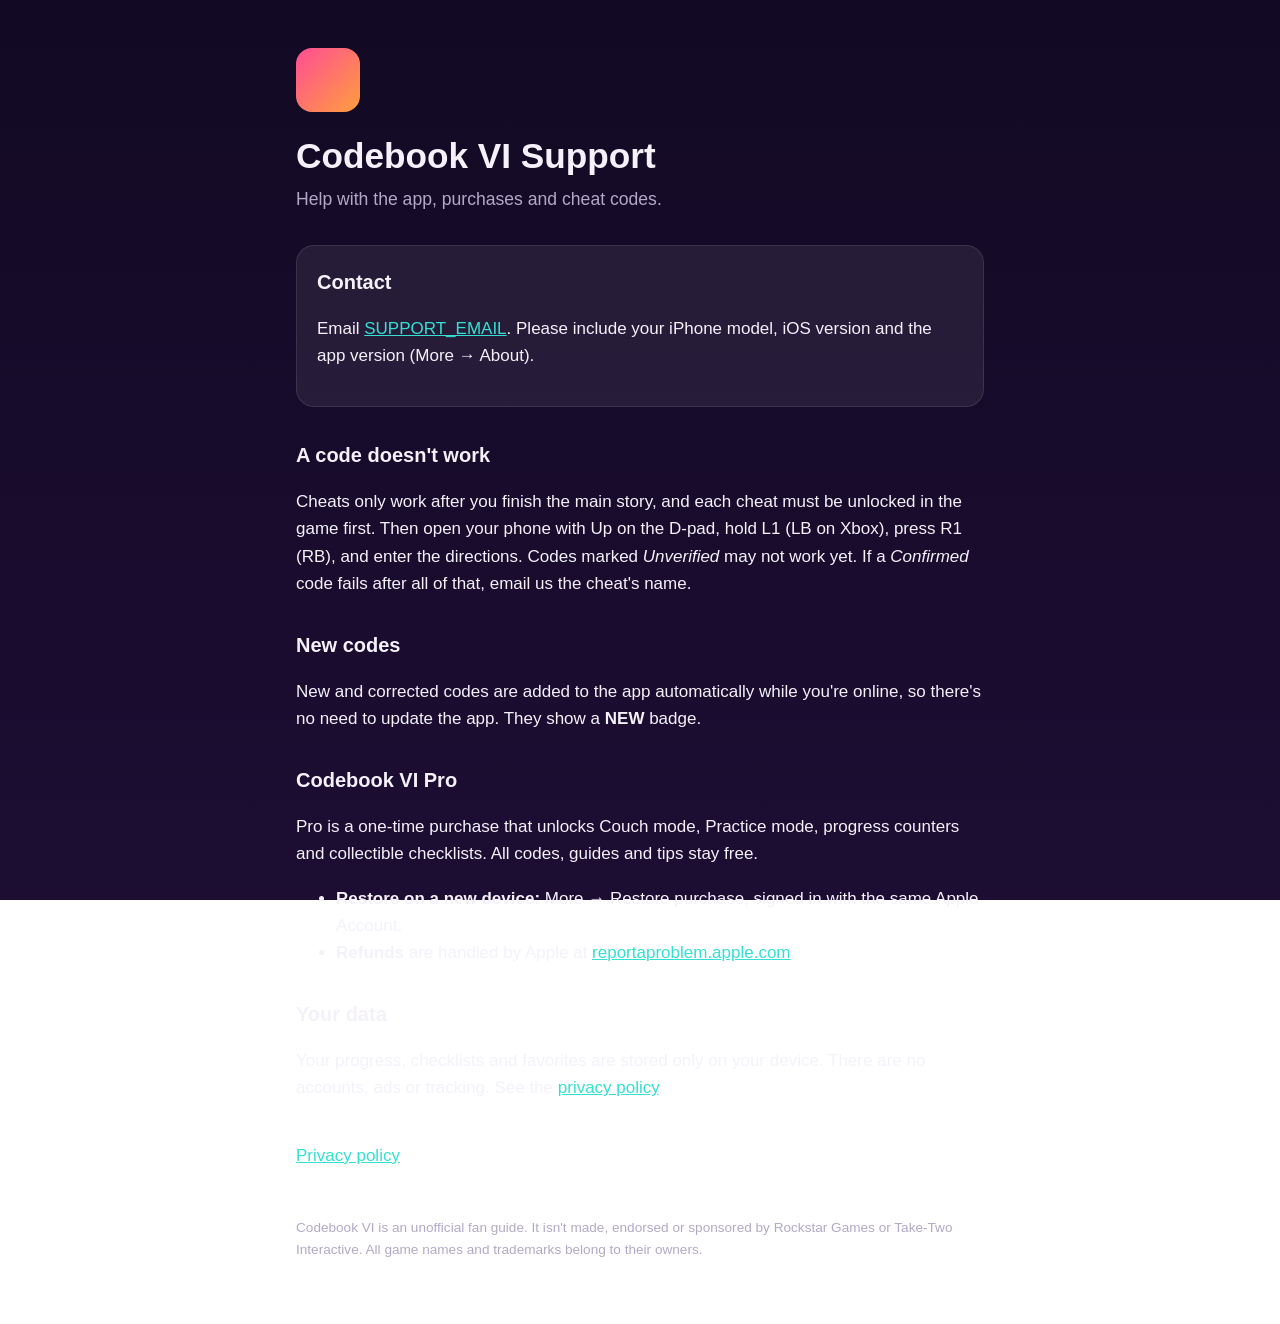
==== index.html @ b8ef7b62 "Codebook VI 1.0: production-ready release candidate - Live code updates with validation, caching and" ====
<!doctype html>
<html lang="en">
<head>
  <meta charset="utf-8">
  <meta name="viewport" content="width=device-width, initial-scale=1">
  <title>Codebook VI Support</title>
  <meta name="description" content="Help and contact for Codebook VI, an unofficial cheat code and guide app.">
  <link rel="stylesheet" href="style.css">
</head>
<body>
<main>
  <header>
    <div class="badge" aria-hidden="true"></div>
    <h1>Codebook VI Support</h1>
    <p class="lead">Help with the app, purchases and cheat codes.</p>
  </header>

  <div class="card">
    <h2 style="margin-top:0">Contact</h2>
    <!-- TODO before publishing: replace with a support address you're happy to make public. -->
    <p>Email <a href="mailto:SUPPORT_EMAIL">SUPPORT_EMAIL</a>. Please include your iPhone model, iOS version and the app version (More → About).</p>
  </div>

  <h2>A code doesn't work</h2>
  <p>Cheats only work after you finish the main story, and each cheat must be unlocked in the game first. Then open your phone with Up on the D-pad, hold L1 (LB on Xbox), press R1 (RB), and enter the directions. Codes marked <em>Unverified</em> may not work yet. If a <em>Confirmed</em> code fails after all of that, email us the cheat's name.</p>

  <h2>New codes</h2>
  <p>New and corrected codes are added to the app automatically while you're online, so there's no need to update the app. They show a <strong>NEW</strong> badge.</p>

  <h2>Codebook VI Pro</h2>
  <p>Pro is a one-time purchase that unlocks Couch mode, Practice mode, progress counters and collectible checklists. All codes, guides and tips stay free.</p>
  <ul>
    <li><strong>Restore on a new device:</strong> More → Restore purchase, signed in with the same Apple Account.</li>
    <li><strong>Refunds</strong> are handled by Apple at <a href="https://reportaproblem.apple.com">reportaproblem.apple.com</a>.</li>
  </ul>

  <h2>Your data</h2>
  <p>Your progress, checklists and favorites are stored only on your device. There are no accounts, ads or tracking. See the <a href="privacy.html">privacy policy</a>.</p>

  <nav>
    <a href="privacy.html">Privacy policy</a>
  </nav>

  <footer>
    Codebook VI is an unofficial fan guide. It isn't made, endorsed or sponsored by Rockstar Games or Take-Two Interactive. All game names and trademarks belong to their owners.
  </footer>
</main>
</body>
</html>
---- style.css ----
:root {
  --bg: #120a24;
  --bg2: #1d0d33;
  --card: rgba(255, 255, 255, 0.07);
  --border: rgba(255, 255, 255, 0.1);
  --text: #f4f1fa;
  --muted: #b3a9c6;
  --pink: #ff4d94;
  --orange: #ff9e3d;
  --teal: #33e0d1;
}

* { box-sizing: border-box; }

body {
  margin: 0;
  font: 17px/1.6 -apple-system, BlinkMacSystemFont, "SF Pro Text", "Segoe UI", Roboto, sans-serif;
  color: var(--text);
  background: linear-gradient(180deg, var(--bg), var(--bg2)) fixed;
  min-height: 100vh;
}

main {
  max-width: 720px;
  margin: 0 auto;
  padding: 48px 16px 64px;
}

header { margin-bottom: 32px; }

.badge {
  display: inline-block;
  width: 64px;
  height: 64px;
  border-radius: 16px;
  background: linear-gradient(135deg, var(--pink), var(--orange));
  margin-bottom: 16px;
}

h1 { font-size: 2.2rem; line-height: 1.15; margin: 0 0 8px; }
h2 { font-size: 1.25rem; margin: 32px 0 8px; }
p, li { color: var(--text); }
.lead { color: var(--muted); font-size: 1.1rem; margin: 0; }
.muted { color: var(--muted); font-size: 0.9rem; }

a { color: var(--teal); }

.card {
  background: var(--card);
  border: 1px solid var(--border);
  border-radius: 18px;
  padding: 20px;
  margin: 16px 0;
}

nav { margin-top: 40px; display: flex; gap: 20px; flex-wrap: wrap; }

footer { margin-top: 48px; color: var(--muted); font-size: 0.85rem; }
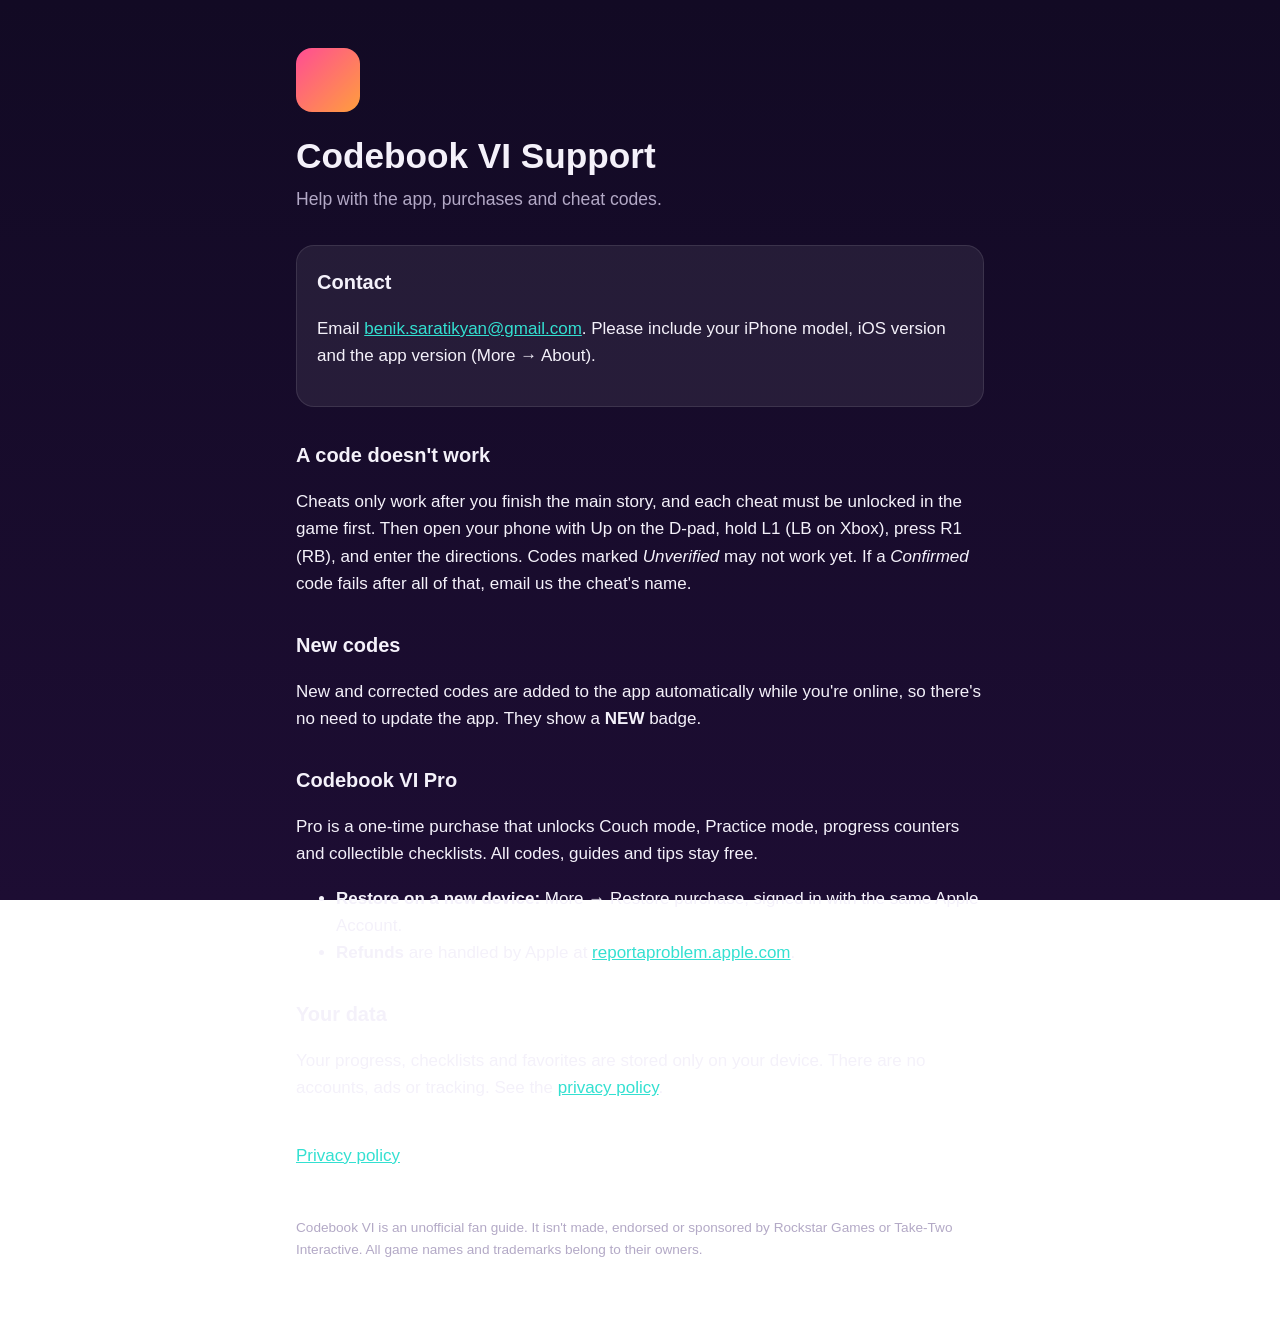
==== commit a244859a: "Add support email to the support page and privacy policy Co-Authored-By: Claude Opus 5.5 <noreply@an" ====
--- a/index.html
+++ b/index.html
@@ -17,8 +17,7 @@
 
   <div class="card">
     <h2 style="margin-top:0">Contact</h2>
-    <!-- TODO before publishing: replace with a support address you're happy to make public. -->
-    <p>Email <a href="mailto:SUPPORT_EMAIL">SUPPORT_EMAIL</a>. Please include your iPhone model, iOS version and the app version (More → About).</p>
+    <p>Email <a href="mailto:benik.saratikyan@gmail.com">benik.saratikyan@gmail.com</a>. Please include your iPhone model, iOS version and the app version (More → About).</p>
   </div>
 
   <h2>A code doesn't work</h2>
